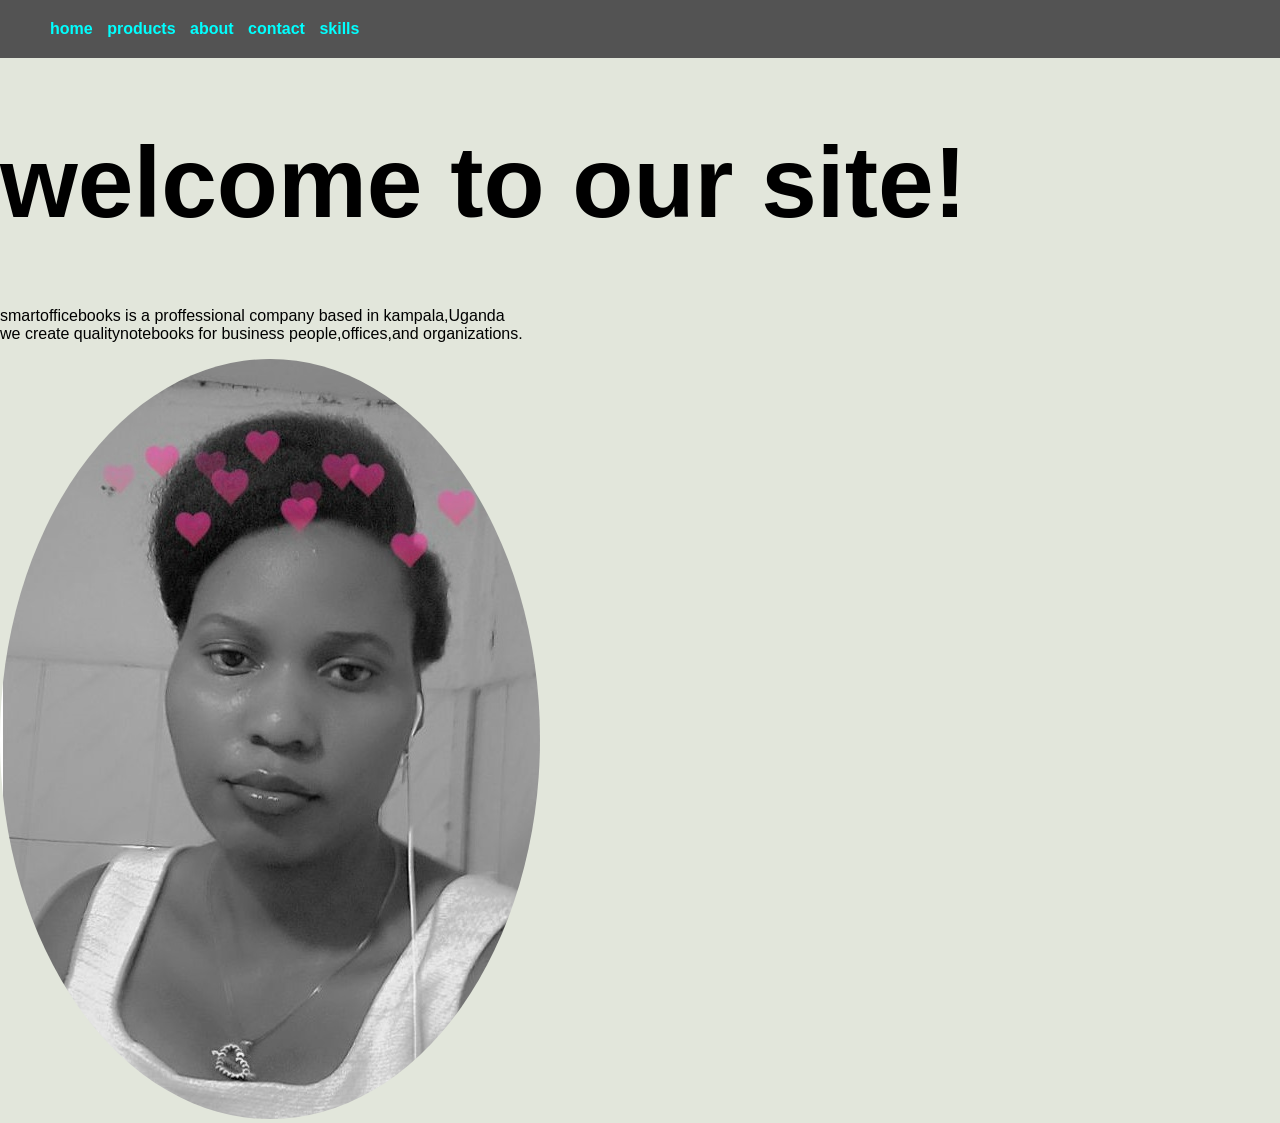
==== final/index.html @ 99ecb48d "Add files via upload" ====
<!DOCTYPE html>
<html>
<head>
    <title>About Us</title>
    <link rel="stylesheet" href="style.css">
</head>
<body>
    <nav>
        <a href="index.html">home</a>
        <a href="products.html">products</a>
        <a href="about.html">about</a>
        <a href="contact.html">contact</a>
        <a href="skills.html">skills</a>

    </nav>
<h1>welcome to our site!</h1>
<p>smartofficebooks is a proffessional company based in kampala,Uganda <br> we create qualitynotebooks for business people,offices,and organizations.</p>
<img src="image.png">

</body>
</html>
---- final/style.css ----
body{
    margin: 0;
    padding: 0;
    font-family: Arial, sans-serif;
    background: #e2e6db;
}
nav{
    background-color: #535353;
    padding: 20px 40px;
    

}
nav a{
    padding-left: 40px;
    text-decoration: none;
    font-weight: 800;
    color: #000;
}
h1{
    font-size: 100px;
}
.education{
    width: 40%;
    margin: 20px ;
    text-align: left;
}

.education h1{
    color: #111827;
    margin-bottom: 20px;
}

table{
    width: 100%;
    border-collapse: collapse;
    background: white;
    box-shadow: 0 2px 10px rgba(0,0,0,0.1);
}

table, th, td{
    border: 1px solid #ccc;
}

th{
    background: #111827;
    color: white;
    padding: 15px;
}

td{
    padding: 15px;
    text-align: center;
}

tr:hover{
    background: #f4f4f4;
}
nav a {
    color: aqua;
    padding-top: 70px;
    /* padding-right: 20px; */
    margin: auto;
    padding-left: 10px;
}

img{
    border-radius: 100%;
}
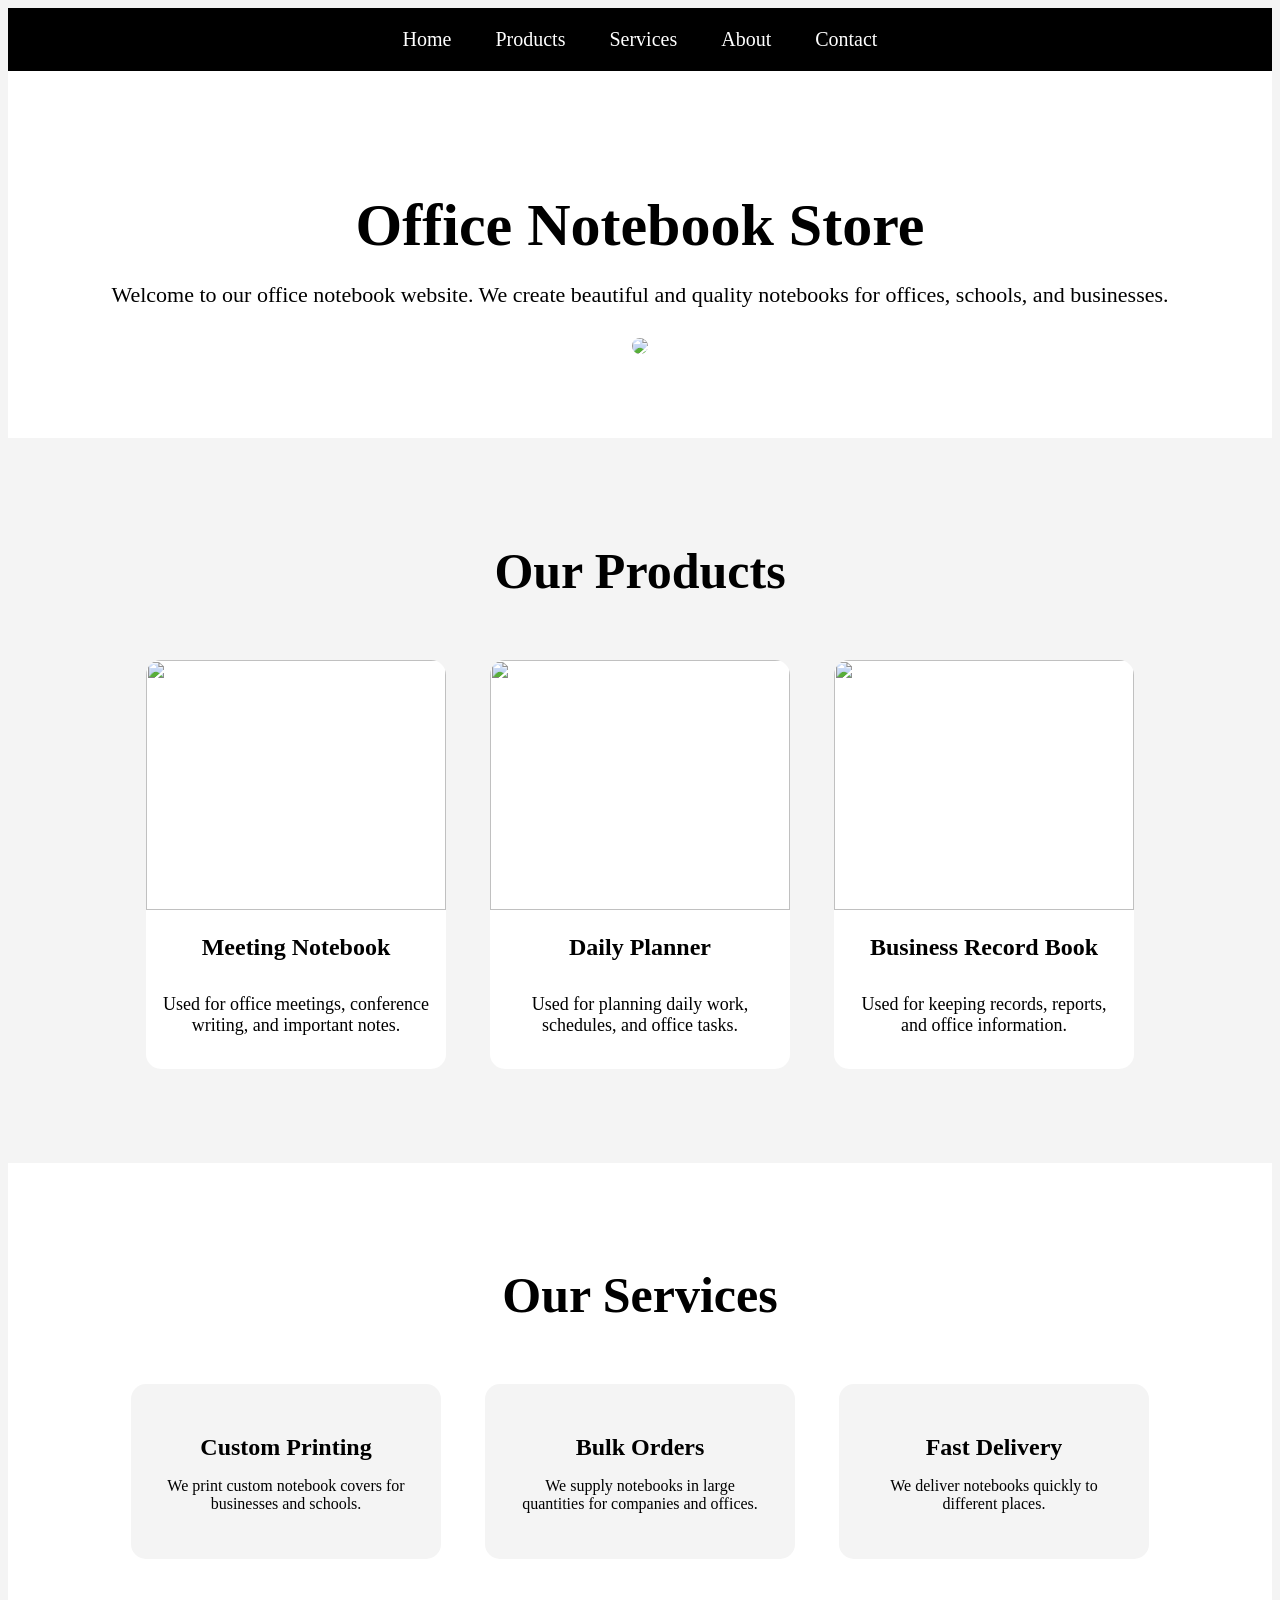
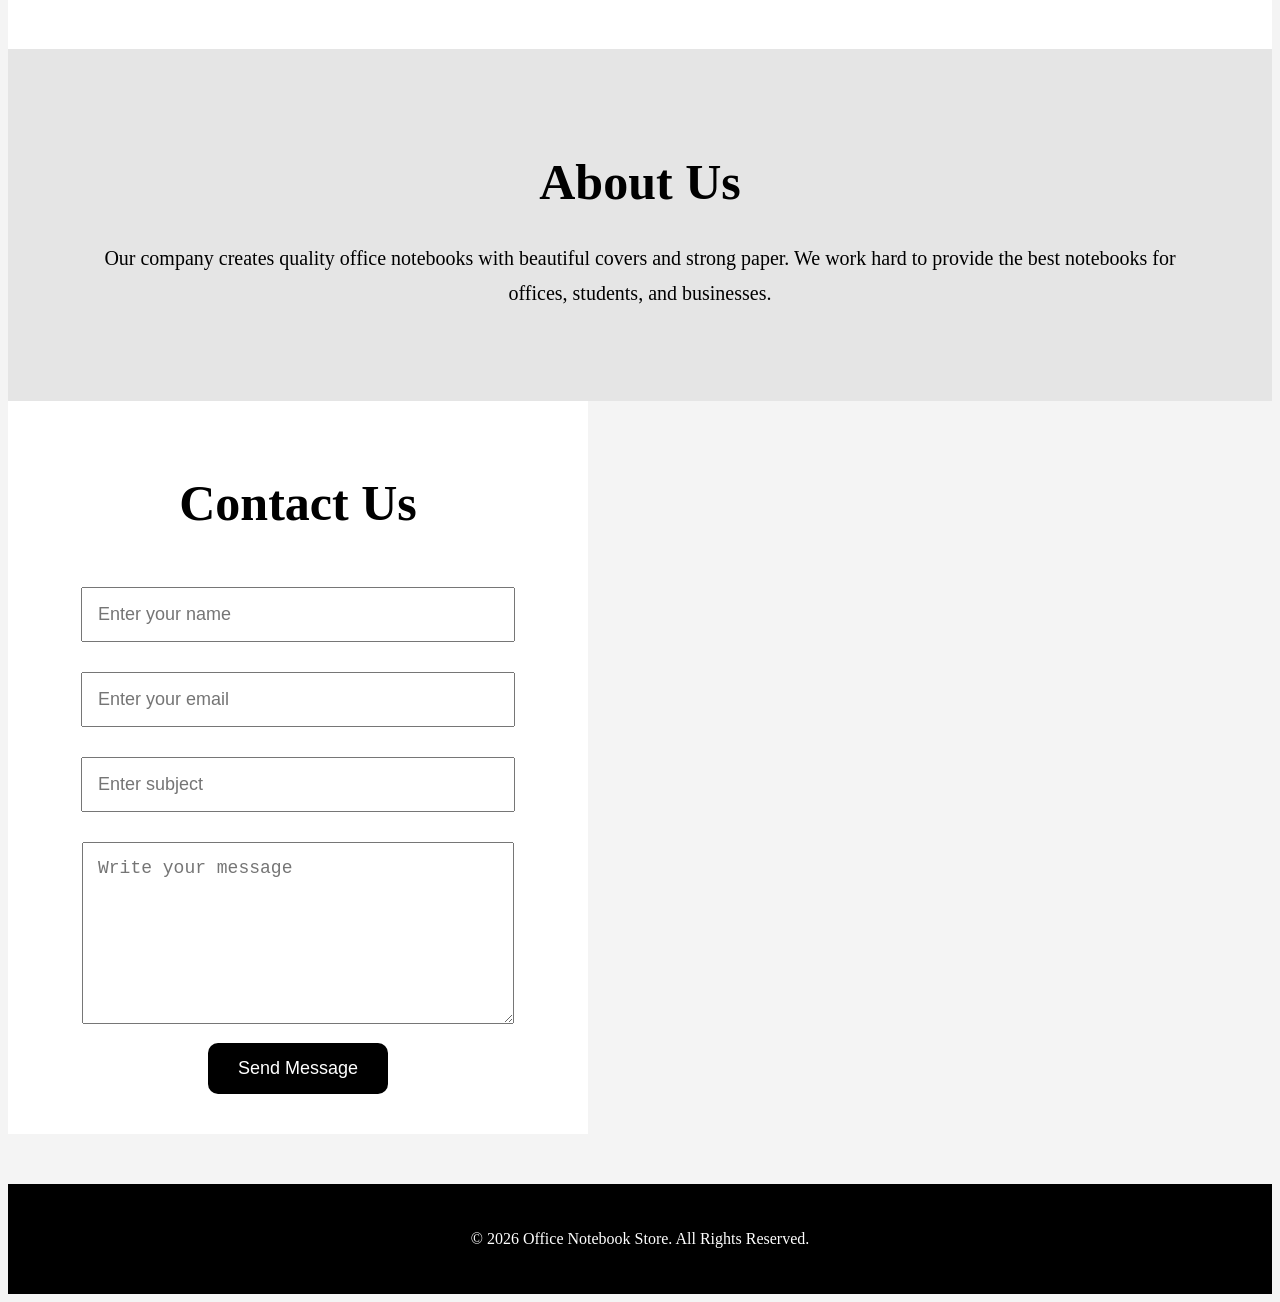
==== commit 4d5abd7d: "Add files via upload" ====
--- a/final/index.html
+++ b/final/index.html
@@ -1,21 +1,178 @@
 <!DOCTYPE html>
 <html>
+
 <head>
-    <title>About Us</title>
-    <link rel="stylesheet" href="style.css">
+
+    <title>Office Notebook Website</title>
+<link rel="stylesheet" href="style.css">
+
 </head>
+
 <body>
+
     <nav>
-        <a href="index.html">home</a>
-        <a href="products.html">products</a>
-        <a href="about.html">about</a>
-        <a href="contact.html">contact</a>
-        <a href="skills.html">skills</a>
+
+        <a href="index.html">Home</a>
+        <a href="product.html">Products</a>
+        <a href="service.html">Services</a>
+        <a href="about.html">About</a>
+        <a href="contact.html">Contact</a>
 
     </nav>
-<h1>welcome to our site!</h1>
-<p>smartofficebooks is a proffessional company based in kampala,Uganda <br> we create qualitynotebooks for business people,offices,and organizations.</p>
-<img src="image.png">
+
+    <div class="home">
+
+        <h1>Office Notebook Store</h1>
+
+        <p>
+            Welcome to our office notebook website.
+            We create beautiful and quality notebooks
+            for offices, schools, and businesses.
+        </p>
+
+        <img src="https://images.unsplash.com/photo-1455390582262-044cdead277a?q=80&w=1200&auto=format&fit=crop">
+
+
+    </div>
+
+    <div class="products">
+
+        <h1>Our Products</h1>
+
+        <div class="card">
+
+            <img src="https://images.unsplash.com/photo-1517842645767-c639042777db?q=80&w=1200&auto=format&fit=crop">
+
+            <h2>Meeting Notebook</h2>
+
+            <p>
+                Used for office meetings,
+                conference writing,
+                and important notes.
+            </p>
+
+       
+
+        </div>
+
+        <div class="card">
+
+            <img src="https://images.unsplash.com/photo-1516321318423-f06f85e504b3?q=80&w=1200&auto=format&fit=crop">
+
+            <h2>Daily Planner</h2>
+
+            <p>
+                Used for planning daily work,
+                schedules, and office tasks.
+            </p>
+
+
+        </div>
+
+        <div class="card">
+
+            <img src="https://images.unsplash.com/photo-1506784983877-45594efa4cbe?q=80&w=1200&auto=format&fit=crop">
+
+            <h2>Business Record Book</h2>
+
+            <p>
+                Used for keeping records,
+                reports, and office information.
+            </p>
+
+           
+
+        </div>
+
+    </div>
+
+    <div class="services">
+
+        <h1>Our Services</h1>
+
+        <div class="service-box">
+
+            <h2>Custom Printing</h2>
+
+            <p>
+                We print custom notebook covers
+                for businesses and schools.
+            </p>
+
+        </div>
+
+        <div class="service-box">
+
+            <h2>Bulk Orders</h2>
+
+            <p>
+                We supply notebooks in large quantities
+                for companies and offices.
+            </p>
+
+        </div>
+
+        <div class="service-box">
+
+            <h2>Fast Delivery</h2>
+
+            <p>
+                We deliver notebooks quickly
+                to different places.
+            </p>
+
+        </div>
+
+    </div>
+
+    <div class="about">
+
+        <h1>About Us</h1>
+
+        <p>
+            Our company creates quality office notebooks
+            with beautiful covers and strong paper.
+            We work hard to provide the best notebooks
+            for offices, students, and businesses.
+        </p>
+
+    </div>
+
+  
+
+    <div class="contact">
+
+        <h1>Contact Us</h1>
+
+        <input type="text" placeholder="Enter your name">
+
+        <br>
+
+        <input type="email" placeholder="Enter your email">
+
+        <br>
+
+        <input type="text" placeholder="Enter subject">
+
+        <br>
+
+        <textarea placeholder="Write your message"></textarea>
+
+        <br>
+
+        <button>Send Message</button>
+
+    </div>
+
+    <footer>
+
+        <p>
+            © 2026 Office Notebook Store.
+            All Rights Reserved.
+        </p>
+
+    </footer>
 
 </body>
+
 </html>
--- a/final/style.css
+++ b/final/style.css
@@ -1,68 +1,463 @@
-body{
-    margin: 0;
-    padding: 0;
-    font-family: Arial, sans-serif;
-    background: #e2e6db;
+     {
+            margin:0;
+            padding:0;
+            box-sizing:border-box;
+            font-family:Arial;
+        }
+
+        body{
+            background:#f4f4f4;
+        }
+
+        nav{
+            background:black;
+            padding:20px;
+            text-align:center;
+        }
+
+        nav a{
+            color:white;
+            text-decoration:none;
+            margin:20px;
+            font-size:20px;
+        }
+
+        nav a:hover{
+            color:yellow;
+        }
+
+        .home{
+            background:white;
+            padding:80px;
+            text-align:center;
+        }
+
+        .home h1{
+            font-size:60px;
+            margin-bottom:20px;
+        }
+
+        .home p{
+            font-size:22px;
+            margin-bottom:30px;
+        }
+
+        .home img{
+            width:400px;
+            border-radius:15px;
+        }
+
+        .button{
+            margin-top:30px;
+        }
+
+        .button button{
+            padding:15px 30px;
+            background:black;
+            color:white;
+            border:none;
+            font-size:18px;
+            border-radius:10px;
+        }
+
+        .products{
+            padding:70px;
+            text-align:center;
+        }
+
+        .products h1{
+            font-size:50px;
+            margin-bottom:40px;
+        }
+
+        .card{
+            background:white;
+            width:300px;
+            display:inline-block;
+            margin:20px;
+            border-radius:15px;
+            overflow:hidden;
+        }
+
+        .card img{
+            width:100%;
+            height:250px;
+        }
+
+        .card h2{
+            margin-top:20px;
+            margin-bottom:15px;
+        }
+
+        .card p{
+            padding:15px;
+            font-size:18px;
+        }
+
+        .card button{
+            margin-bottom:20px;
+            padding:12px 25px;
+            background:black;
+            color:white;
+            border:none;
+            border-radius:10px;
+        }
+
+        .services{
+            background:white;
+            padding:70px;
+            text-align:center;
+        }
+
+        .services h1{
+            font-size:50px;
+            margin-bottom:40px;
+        }
+
+        .service-box{
+            width:250px;
+            display:inline-block;
+            margin:20px;
+            background:#f4f4f4;
+            padding:30px;
+            border-radius:15px;
+        }
+
+        .service-box h2{
+            margin-bottom:15px;
+        }
+
+        .about{
+            padding:70px;
+            background:#e5e5e5;
+            text-align:center;
+        }
+
+        .about h1{
+            font-size:50px;
+            margin-bottom:30px;
+        }
+
+        .about p{
+            font-size:20px;
+            line-height:35px;
+        }
+
+        .team{
+            padding:70px;
+            text-align:center;
+        }
+
+        .team h1{
+            font-size:50px;
+            margin-bottom:40px;
+        }
+
+        .team-card{
+            background:white;
+            width:250px;
+            display:inline-block;
+            margin:20px;
+            border-radius:15px;
+            overflow:hidden;
+        }
+
+        .team-card img{
+            width:100%;
+            height:250px;
+        }
+
+        .team-card h2{
+            margin-top:20px;
+        }
+
+        .team-card p{
+            padding:20px;
+        }
+
+        .contact{
+            background:white;
+            padding:70px;
+            text-align:center;
+        }
+        .contact-container{
+    display:flex;
+    justify-content:center;
+    gap:60px;
+    padding:70px;
+    padding-left: 90px;
+    padding-top: 30px;
 }
-nav{
-    background-color: #535353;
-    padding: 20px 40px;
-    
-
+
+.contact{
+    background:white;
+    padding:40px;
+    width:500px;
 }
-nav a{
-    padding-left: 40px;
-    text-decoration: none;
-    font-weight: 800;
-    color: #000;
-}
-h1{
-    font-size: 100px;
-}
-.education{
-    width: 40%;
-    margin: 20px ;
-    text-align: left;
-}
-
-.education h1{
-    color: #111827;
-    margin-bottom: 20px;
-}
-
-table{
-    width: 100%;
-    border-collapse: collapse;
-    background: white;
-    box-shadow: 0 2px 10px rgba(0,0,0,0.1);
-}
-
-table, th, td{
-    border: 1px solid #ccc;
-}
-
-th{
-    background: #111827;
-    color: white;
-    padding: 15px;
-}
-
-td{
-    padding: 15px;
-    text-align: center;
-}
-
-tr:hover{
-    background: #f4f4f4;
-}
-nav a {
-    color: aqua;
-    padding-top: 70px;
-    /* padding-right: 20px; */
-    margin: auto;
-    padding-left: 10px;
-}
-
-img{
-    border-radius: 100%;
-}+        .contact h1{
+            font-size:50px;
+            margin-bottom:40px;
+        }
+        .contact h2{
+            font-size: 50px;
+            margin-bottom: 40px;
+        }
+        .contact p{
+            width: 400px;
+            padding: 15px;
+            margin: 15px;
+            font-size: 18px;
+        }
+
+        input{
+            width:400px;
+            padding:15px;
+            margin:15px;
+            font-size:18px;
+        }
+
+        textarea{
+            width:400px;
+            height:150px;
+            padding:15px;
+            margin:15px;
+            font-size:18px;
+        }
+
+        .contact button{
+            padding:15px 30px;
+            background:black;
+            color:white;
+            border:none;
+            font-size:18px;
+            border-radius:10px;
+        }
+
+        footer{
+            background:black;
+            color:white;
+            text-align:center;
+            padding:30px;
+            margin-top:50px;
+        } 
+
+/* 
+        *{
+            margin:0;
+            padding:0;
+            box-sizing:border-box;
+            font-family:Arial;
+        }
+
+        body{
+            background:#f4f4f4;
+        }
+
+        nav{
+            background:black;
+            padding:20px;
+            text-align:center;
+        }
+
+        nav a{
+            color:white;
+            text-decoration:none;
+            margin:20px;
+            font-size:20px;
+        }
+
+        nav a:hover{
+            color:yellow;
+        }
+
+        .home{
+            background:white;
+            padding:80px;
+            text-align:center;
+        }
+
+        .home h1{
+            font-size:60px;
+            margin-bottom:20px;
+        }
+
+        .home p{
+            font-size:22px;
+            margin-bottom:30px;
+        }
+
+        .home img{
+            width:400px;
+            border-radius:15px;
+        }
+
+        .button{
+            margin-top:30px;
+        }
+
+        .button button{
+            padding:15px 30px;
+            background:black;
+            color:white;
+            border:none;
+            font-size:18px;
+            border-radius:10px;
+        }
+
+        .products{
+            padding:70px;
+            text-align:center;
+        }
+
+        .products h1{
+            font-size:50px;
+            margin-bottom:40px;
+        }
+
+        .card{
+            background:white;
+            width:300px;
+            display:inline-block;
+            margin:20px;
+            border-radius:15px;
+            overflow:hidden;
+        }
+
+        .card img{
+            width:100%;
+            height:250px;
+        }
+
+        .card h2{
+            margin-top:20px;
+            margin-bottom:15px;
+        }
+
+        .card p{
+            padding:15px;
+            font-size:18px;
+        }
+
+        .card button{
+            margin-bottom:20px;
+            padding:12px 25px;
+            background:black;
+            color:white;
+            border:none;
+            border-radius:10px;
+        }
+
+        .services{
+            background:white;
+            padding:70px;
+            text-align:center;
+        }
+
+        .services h1{
+            font-size:50px;
+            margin-bottom:40px;
+        }
+
+        .service-box{
+            width:250px;
+            display:inline-block;
+            margin:20px;
+            background:#f4f4f4;
+            padding:30px;
+            border-radius:15px;
+        }
+
+        .service-box h2{
+            margin-bottom:15px;
+        }
+
+        .about{
+            padding:70px;
+            background:#e5e5e5;
+            text-align:center;
+        }
+
+        .about h1{
+            font-size:50px;
+            margin-bottom:30px;
+        }
+
+        .about p{
+            font-size:20px;
+            line-height:35px;
+        }
+
+        .team{
+            padding:70px;
+            text-align:center;
+        }
+
+        .team h1{
+            font-size:50px;
+            margin-bottom:40px;
+        }
+
+        .team-card{
+            background:white;
+            width:250px;
+            display:inline-block;
+            margin:20px;
+            border-radius:15px;
+            overflow:hidden;
+        }
+
+        .team-card img{
+            width:100%;
+            height:250px;
+        }
+
+        .team-card h2{
+            margin-top:20px;
+        }
+
+        .team-card p{
+            padding:20px;
+        }
+
+        .contact{
+            background:white;
+            padding:70px;
+            text-align:center;
+        }
+
+        .contact h1{
+            font-size:50px;
+            margin-bottom:40px;
+        }
+
+        input{
+            width:400px;
+            padding:15px;
+            margin:15px;
+            font-size:18px;
+        }
+
+        textarea{
+            width:400px;
+            height:150px;
+            padding:15px;
+            margin:15px;
+            font-size:18px;
+        }
+
+        .contact button{
+            padding:15px 30px;
+            background:black;
+            color:white;
+            border:none;
+            font-size:18px;
+            border-radius:10px;
+        }
+
+        footer{
+            background:black;
+            color:white;
+            text-align:center;
+            padding:30px;
+            margin-top:50px;
+        } */
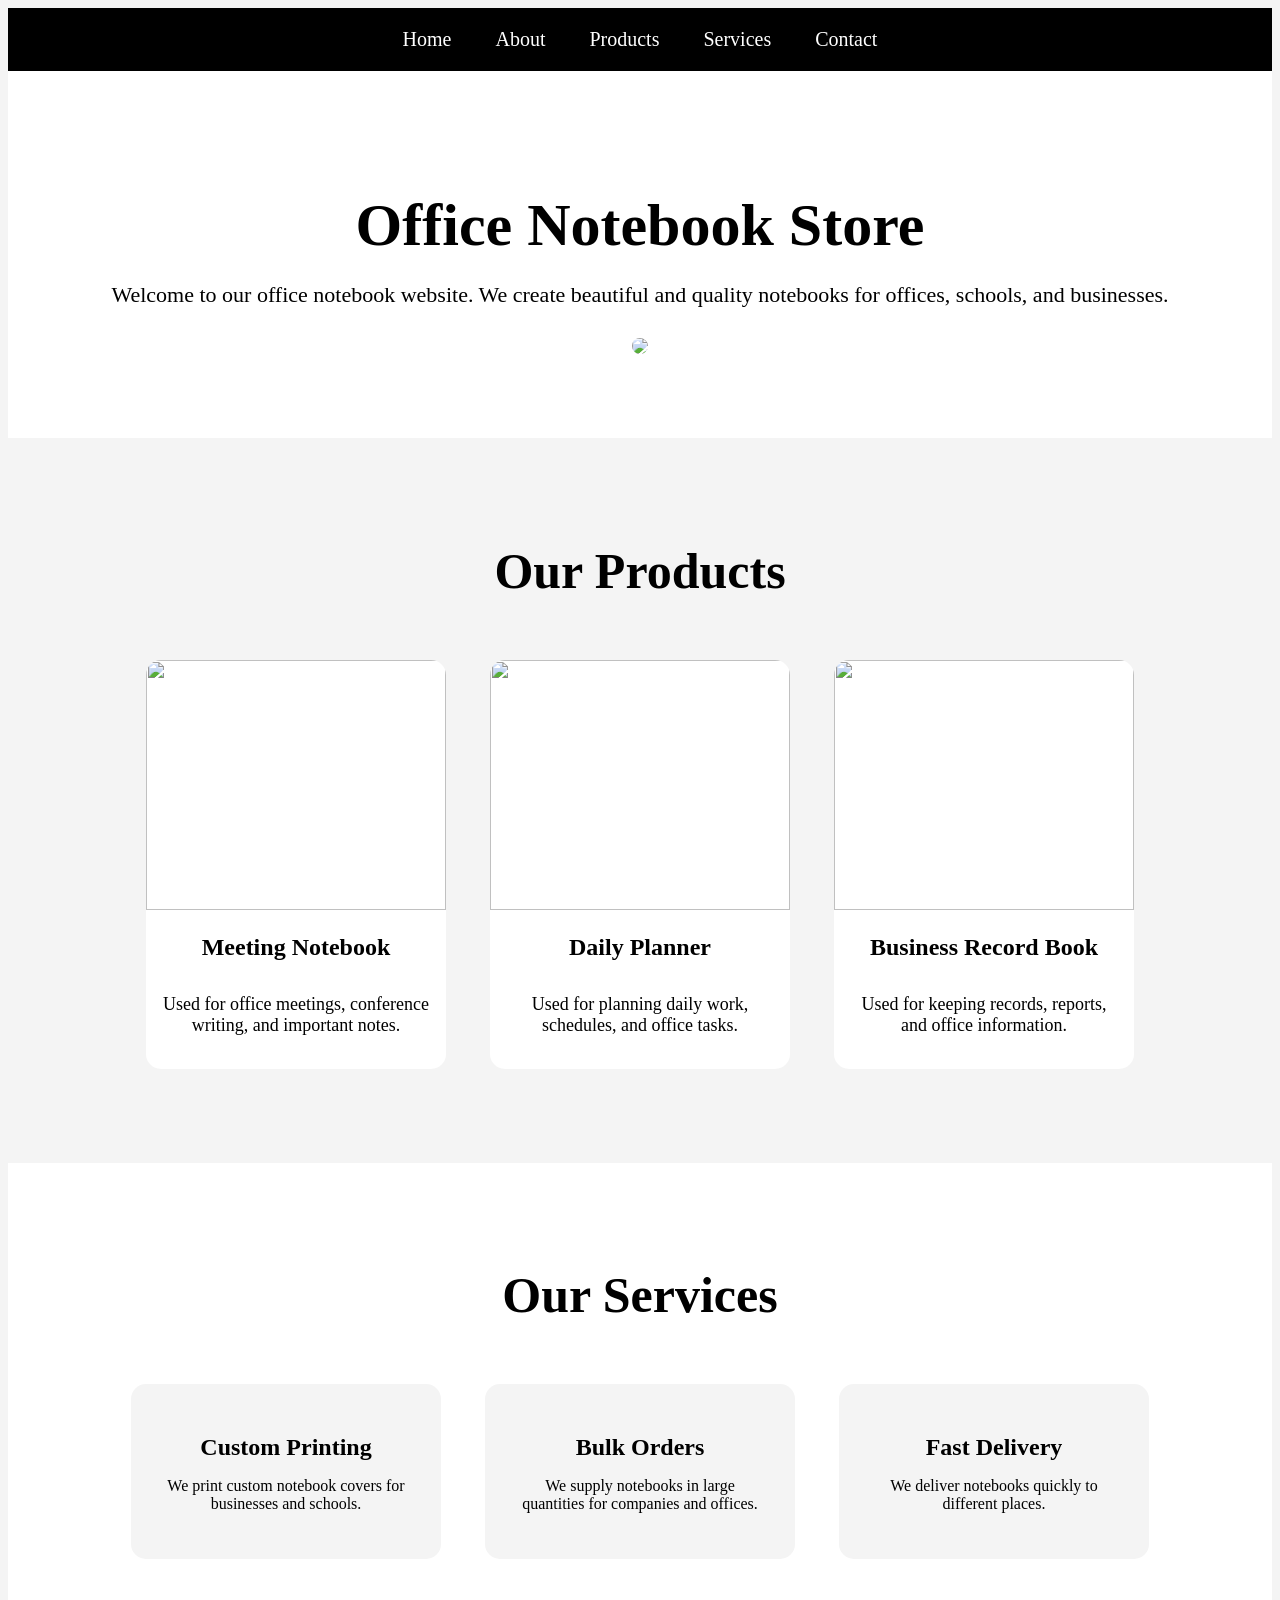
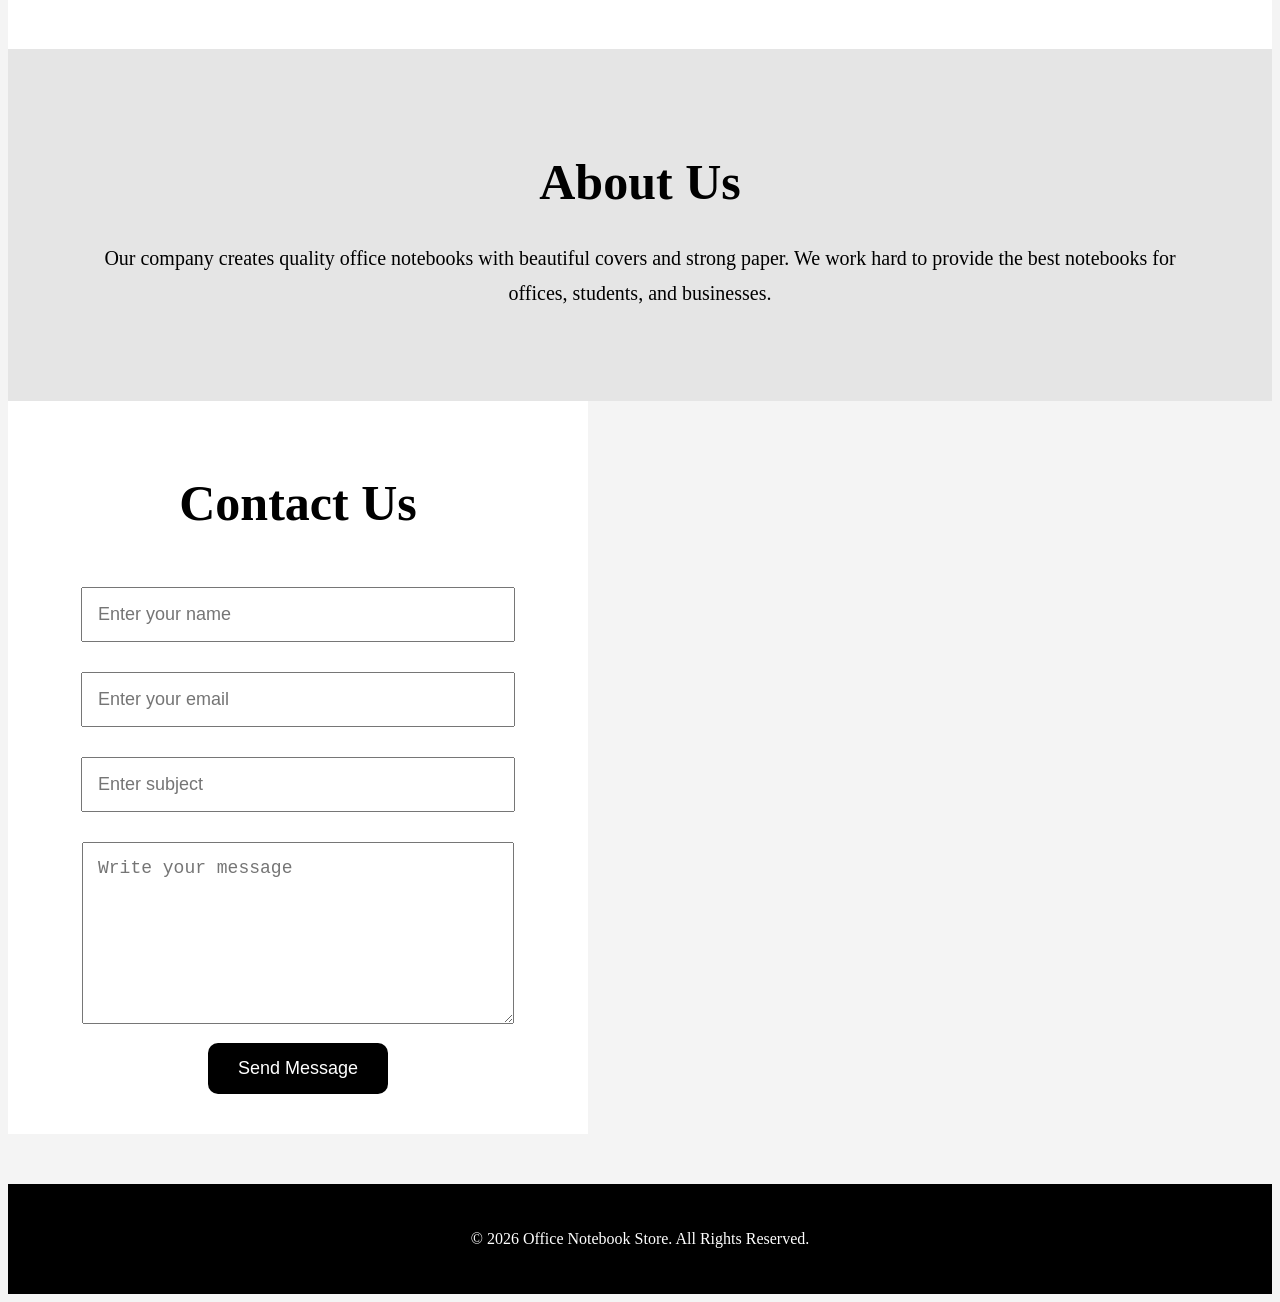
==== commit 51780375: "Add files via upload" ====
--- a/final/index.html
+++ b/final/index.html
@@ -10,12 +10,12 @@
 
 <body>
 
-    <nav>
+        <nav>
 
         <a href="index.html">Home</a>
-        <a href="product.html">Products</a>
+        <a href="about.html">About</a>
+        <a href="products.html">Products</a>
         <a href="service.html">Services</a>
-        <a href="about.html">About</a>
         <a href="contact.html">Contact</a>
 
     </nav>
